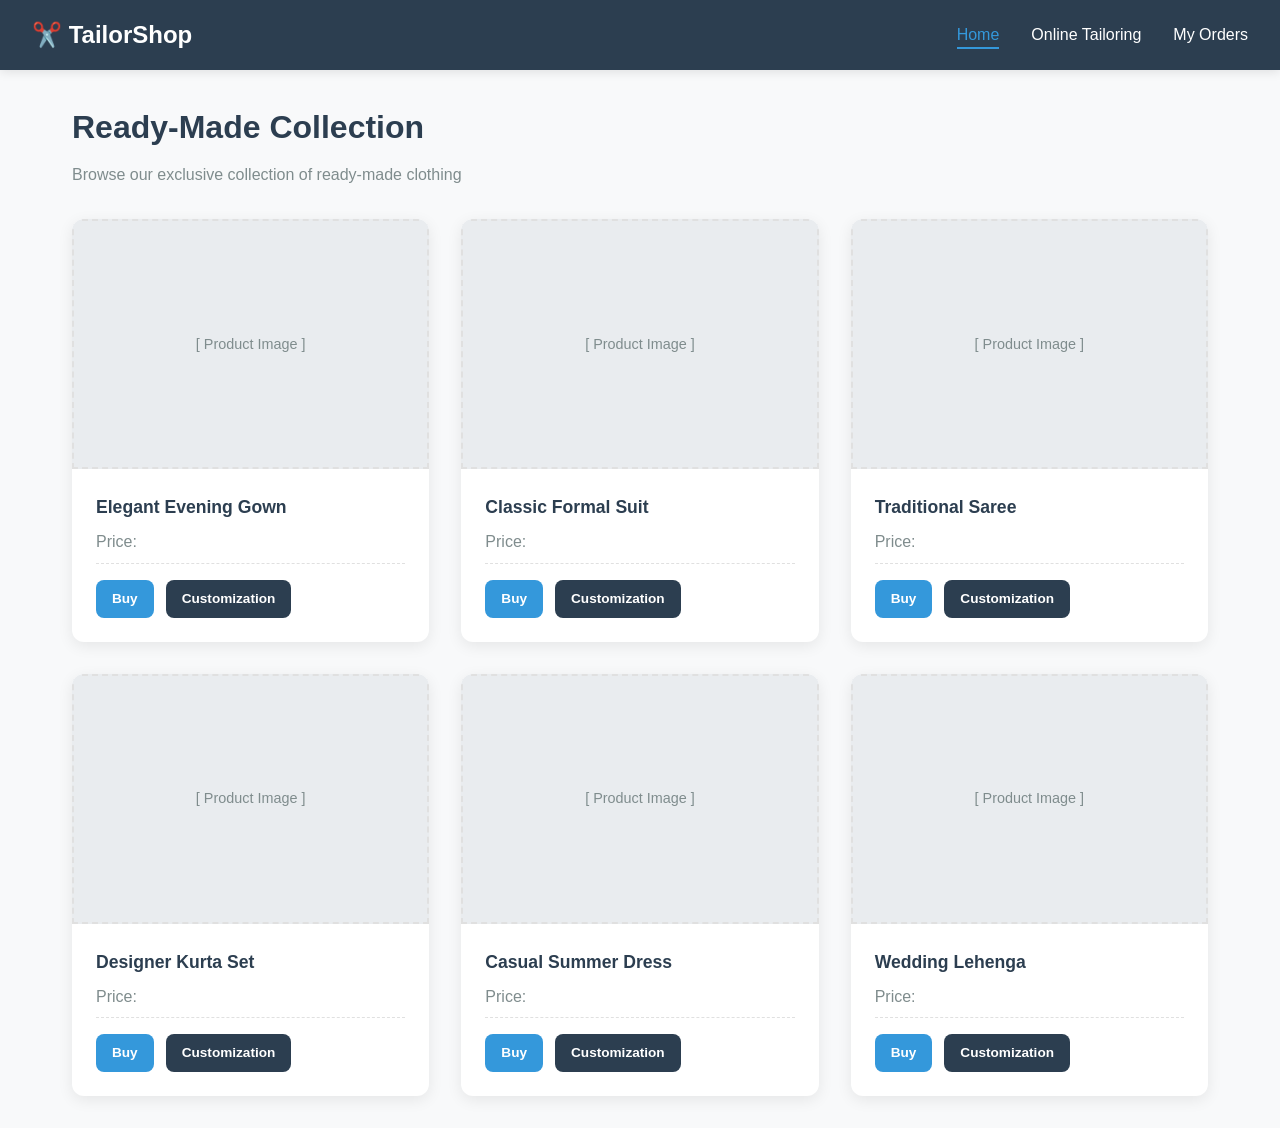
==== index.html @ 63ad38c6 "Add files via upload" ====
<!DOCTYPE html>
<html lang="en">
<head>
  <meta charset="UTF-8">
  <meta name="viewport" content="width=device-width, initial-scale=1.0">
  <title>TailorShop - Home</title>
  <link rel="stylesheet" href="styles.css">
</head>
<body>
  <!-- Navigation -->
  <nav class="navbar">
    <a href="index.html" class="logo">✂️ TailorShop</a>
    <ul class="nav-links">
      <li><a href="index.html" class="active">Home</a></li>
      <li><a href="tailoring.html">Online Tailoring</a></li>
      <li><a href="orders.html">My Orders</a></li>
    </ul>
  </nav>

  <!-- Main Content -->
  <main class="container">
    <div class="page-header">
      <h1>Ready-Made Collection</h1>
      <p>Browse our exclusive collection of ready-made clothing</p>
    </div>

    <!-- Product Grid -->
    <div class="product-grid">
      <!-- Product 1 -->
      <div class="product-card">
        <div class="image-placeholder">[ Product Image ]</div>
        <div class="product-info">
          <h3 class="product-name">Elegant Evening Gown</h3>
          <p class="product-price">Price: </p>
          <div class="btn-group">
            <a href="product.html" class="btn btn-primary btn-sm">Buy</a>
            <a href="customization.html" class="btn btn-secondary btn-sm">Customization</a>
          </div>
        </div>
      </div>

      <!-- Product 2 -->
      <div class="product-card">
        <div class="image-placeholder">[ Product Image ]</div>
        <div class="product-info">
          <h3 class="product-name">Classic Formal Suit</h3>
          <p class="product-price">Price: </p>
          <div class="btn-group">
            <a href="product.html" class="btn btn-primary btn-sm">Buy</a>
            <a href="customization.html" class="btn btn-secondary btn-sm">Customization</a>
          </div>
        </div>
      </div>

      <!-- Product 3 -->
      <div class="product-card">
        <div class="image-placeholder">[ Product Image ]</div>
        <div class="product-info">
          <h3 class="product-name">Traditional Saree</h3>
          <p class="product-price">Price: </p>
          <div class="btn-group">
            <a href="product.html" class="btn btn-primary btn-sm">Buy</a>
            <a href="customization.html" class="btn btn-secondary btn-sm">Customization</a>
          </div>
        </div>
      </div>

      <!-- Product 4 -->
      <div class="product-card">
        <div class="image-placeholder">[ Product Image ]</div>
        <div class="product-info">
          <h3 class="product-name">Designer Kurta Set</h3>
          <p class="product-price">Price: </p>
          <div class="btn-group">
            <a href="product.html" class="btn btn-primary btn-sm">Buy</a>
            <a href="customization.html" class="btn btn-secondary btn-sm">Customization</a>
          </div>
        </div>
      </div>

      <!-- Product 5 -->
      <div class="product-card">
        <div class="image-placeholder">[ Product Image ]</div>
        <div class="product-info">
          <h3 class="product-name">Casual Summer Dress</h3>
          <p class="product-price">Price: </p>
          <div class="btn-group">
            <a href="product.html" class="btn btn-primary btn-sm">Buy</a>
            <a href="customization.html" class="btn btn-secondary btn-sm">Customization</a>
          </div>
        </div>
      </div>

      <!-- Product 6 -->
      <div class="product-card">
        <div class="image-placeholder">[ Product Image ]</div>
        <div class="product-info">
          <h3 class="product-name">Wedding Lehenga</h3>
          <p class="product-price">Price: </p>
          <div class="btn-group">
            <a href="product.html" class="btn btn-primary btn-sm">Buy</a>
            <a href="customization.html" class="btn btn-secondary btn-sm">Customization</a>
          </div>
        </div>
      </div>
    </div>
  </main>

  <script src="script.js"></script>
</body>
</html>
---- styles.css ----
/* Global Styles */
* {
  margin: 0;
  padding: 0;
  box-sizing: border-box;
}

:root {
  --primary: #2c3e50;
  --secondary: #3498db;
  --accent: #e74c3c;
  --background: #f8f9fa;
  --card-bg: #ffffff;
  --text-primary: #2c3e50;
  --text-secondary: #7f8c8d;
  --border: #e0e0e0;
  --success: #27ae60;
  --warning: #f39c12;
}

body {
  font-family: 'Segoe UI', Tahoma, Geneva, Verdana, sans-serif;
  background-color: var(--background);
  color: var(--text-primary);
  line-height: 1.6;
}

/* Navigation */
.navbar {
  background-color: var(--primary);
  padding: 1rem 2rem;
  display: flex;
  justify-content: space-between;
  align-items: center;
  position: sticky;
  top: 0;
  z-index: 100;
  box-shadow: 0 2px 10px rgba(0, 0, 0, 0.1);
}

.navbar .logo {
  color: white;
  font-size: 1.5rem;
  font-weight: bold;
  text-decoration: none;
}

.navbar .nav-links {
  display: flex;
  gap: 2rem;
  list-style: none;
}

.navbar .nav-links a {
  color: white;
  text-decoration: none;
  font-weight: 500;
  transition: color 0.3s;
}

.navbar .nav-links a:hover {
  color: var(--secondary);
}

.navbar .nav-links a.active {
  color: var(--secondary);
  border-bottom: 2px solid var(--secondary);
  padding-bottom: 4px;
}

/* Container */
.container {
  max-width: 1200px;
  margin: 0 auto;
  padding: 2rem;
}

/* Page Header */
.page-header {
  margin-bottom: 2rem;
}

.page-header h1 {
  font-size: 2rem;
  color: var(--primary);
  margin-bottom: 0.5rem;
}

.page-header p {
  color: var(--text-secondary);
}

/* Product Grid */
.product-grid {
  display: grid;
  grid-template-columns: repeat(auto-fill, minmax(280px, 1fr));
  gap: 2rem;
}

/* Product Card */
.product-card {
  background: var(--card-bg);
  border-radius: 12px;
  overflow: hidden;
  box-shadow: 0 4px 15px rgba(0, 0, 0, 0.08);
  transition: transform 0.3s, box-shadow 0.3s;
}

.product-card:hover {
  transform: translateY(-5px);
  box-shadow: 0 8px 25px rgba(0, 0, 0, 0.12);
}

.image-placeholder {
  width: 100%;
  height: 250px;
  background-color: #e9ecef;
  display: flex;
  align-items: center;
  justify-content: center;
  color: var(--text-secondary);
  font-size: 0.9rem;
  border: 2px dashed var(--border);
}

.image-placeholder-small {
  width: 100%;
  height: 150px;
  background-color: #e9ecef;
  display: flex;
  align-items: center;
  justify-content: center;
  color: var(--text-secondary);
  font-size: 0.8rem;
  border: 2px dashed var(--border);
  border-radius: 8px;
}

.product-card .product-info {
  padding: 1.5rem;
}

.product-card .product-name {
  font-size: 1.1rem;
  font-weight: 600;
  margin-bottom: 0.5rem;
}

.product-card .product-price {
  color: var(--text-secondary);
  font-size: 1rem;
  margin-bottom: 1rem;
  min-height: 24px;
  border-bottom: 1px dashed var(--border);
  padding-bottom: 0.5rem;
}

.product-card .btn-group {
  display: flex;
  gap: 0.75rem;
}

/* Buttons */
.btn {
  padding: 0.75rem 1.5rem;
  border: none;
  border-radius: 8px;
  cursor: pointer;
  font-weight: 600;
  font-size: 0.9rem;
  transition: all 0.3s;
  text-decoration: none;
  display: inline-flex;
  align-items: center;
  justify-content: center;
  gap: 0.5rem;
}

.btn-primary {
  background-color: var(--secondary);
  color: white;
}

.btn-primary:hover {
  background-color: #2980b9;
}

.btn-secondary {
  background-color: var(--primary);
  color: white;
}

.btn-secondary:hover {
  background-color: #1a252f;
}

.btn-accent {
  background-color: var(--accent);
  color: white;
}

.btn-accent:hover {
  background-color: #c0392b;
}

.btn-outline {
  background-color: transparent;
  border: 2px solid var(--secondary);
  color: var(--secondary);
}

.btn-outline:hover {
  background-color: var(--secondary);
  color: white;
}

.btn-sm {
  padding: 0.5rem 1rem;
  font-size: 0.85rem;
}

.btn-block {
  width: 100%;
}

/* Product Detail Page */
.product-detail {
  display: grid;
  grid-template-columns: 1fr 1fr;
  gap: 3rem;
  margin-bottom: 3rem;
}

.product-detail .image-placeholder {
  height: 400px;
  border-radius: 12px;
}

.product-detail-info h1 {
  font-size: 2rem;
  margin-bottom: 1rem;
}

.product-detail-info .price {
  font-size: 1.5rem;
  color: var(--text-secondary);
  margin-bottom: 1.5rem;
  padding: 1rem;
  background-color: var(--background);
  border-radius: 8px;
  min-height: 60px;
}

.product-detail-info .description {
  margin-bottom: 2rem;
  color: var(--text-secondary);
}

/* Reviews Section */
.section {
  background: var(--card-bg);
  padding: 2rem;
  border-radius: 12px;
  margin-bottom: 2rem;
  box-shadow: 0 2px 10px rgba(0, 0, 0, 0.05);
}

.section h2 {
  margin-bottom: 1.5rem;
  padding-bottom: 0.75rem;
  border-bottom: 2px solid var(--border);
}

.review-card, .qa-card {
  padding: 1.5rem;
  border: 1px solid var(--border);
  border-radius: 8px;
  margin-bottom: 1rem;
}

.review-header {
  display: flex;
  justify-content: space-between;
  margin-bottom: 0.75rem;
}

.reviewer-name {
  font-weight: 600;
}

.review-date {
  color: var(--text-secondary);
  font-size: 0.9rem;
}

.stars {
  color: #f1c40f;
  margin-bottom: 0.5rem;
}

/* Form Styles */
.form-group {
  margin-bottom: 1.5rem;
}

.form-group label {
  display: block;
  margin-bottom: 0.5rem;
  font-weight: 600;
  color: var(--text-primary);
}

.form-group input,
.form-group textarea,
.form-group select {
  width: 100%;
  padding: 0.75rem 1rem;
  border: 2px solid var(--border);
  border-radius: 8px;
  font-size: 1rem;
  transition: border-color 0.3s;
}

.form-group input:focus,
.form-group textarea:focus,
.form-group select:focus {
  outline: none;
  border-color: var(--secondary);
}

.form-group .helper-text {
  font-size: 0.85rem;
  color: var(--text-secondary);
  margin-top: 0.25rem;
}

.form-row {
  display: grid;
  grid-template-columns: repeat(2, 1fr);
  gap: 1rem;
}

/* Customization Steps */
.step-indicator {
  display: flex;
  justify-content: center;
  margin-bottom: 2rem;
  gap: 0;
}

.step {
  display: flex;
  align-items: center;
  gap: 0.5rem;
  padding: 1rem 2rem;
  background-color: var(--background);
  color: var(--text-secondary);
  font-weight: 500;
  position: relative;
}

.step.active {
  background-color: var(--secondary);
  color: white;
}

.step.completed {
  background-color: var(--success);
  color: white;
}

.step-number {
  width: 28px;
  height: 28px;
  border-radius: 50%;
  background-color: rgba(255, 255, 255, 0.3);
  display: flex;
  align-items: center;
  justify-content: center;
  font-weight: 600;
}

.step.active .step-number,
.step.completed .step-number {
  background-color: rgba(255, 255, 255, 0.3);
}

/* Fabric Selection */
.fabric-types {
  display: flex;
  gap: 1rem;
  margin-bottom: 2rem;
  flex-wrap: wrap;
}

.fabric-type-btn {
  padding: 1rem 2rem;
  border: 2px solid var(--border);
  border-radius: 8px;
  background: var(--card-bg);
  cursor: pointer;
  font-weight: 500;
  transition: all 0.3s;
}

.fabric-type-btn:hover,
.fabric-type-btn.active {
  border-color: var(--secondary);
  background-color: rgba(52, 152, 219, 0.1);
}

.fabric-options {
  display: flex;
  gap: 1rem;
  margin-bottom: 2rem;
}

.fabric-option {
  padding: 0.75rem 1.5rem;
  border: 2px solid var(--border);
  border-radius: 8px;
  cursor: pointer;
  transition: all 0.3s;
}

.fabric-option:hover,
.fabric-option.active {
  border-color: var(--secondary);
  background-color: rgba(52, 152, 219, 0.1);
}

.color-grid {
  display: grid;
  grid-template-columns: repeat(auto-fill, minmax(120px, 1fr));
  gap: 1rem;
}

.color-option {
  padding: 1rem;
  border: 2px solid var(--border);
  border-radius: 8px;
  text-align: center;
  cursor: pointer;
  transition: all 0.3s;
}

.color-option:hover,
.color-option.active {
  border-color: var(--secondary);
  box-shadow: 0 4px 15px rgba(52, 152, 219, 0.2);
}

.color-swatch {
  width: 40px;
  height: 40px;
  border-radius: 50%;
  margin: 0 auto 0.5rem;
  border: 2px solid var(--border);
}

/* Orders Page */
.orders-list {
  display: flex;
  flex-direction: column;
  gap: 1rem;
}

.order-card {
  background: var(--card-bg);
  border-radius: 12px;
  padding: 1.5rem;
  box-shadow: 0 2px 10px rgba(0, 0, 0, 0.05);
  display: grid;
  grid-template-columns: auto 1fr auto;
  gap: 1.5rem;
  align-items: center;
  cursor: pointer;
  transition: box-shadow 0.3s;
}

.order-card:hover {
  box-shadow: 0 4px 20px rgba(0, 0, 0, 0.1);
}

.order-card .image-placeholder {
  width: 80px;
  height: 80px;
  border-radius: 8px;
}

.order-info h3 {
  margin-bottom: 0.25rem;
}

.order-info p {
  color: var(--text-secondary);
  font-size: 0.9rem;
}

.order-status {
  padding: 0.5rem 1rem;
  border-radius: 20px;
  font-size: 0.85rem;
  font-weight: 600;
}

.status-placed { background-color: #e8f4fd; color: #3498db; }
.status-accepted { background-color: #fef3e2; color: #f39c12; }
.status-stitching { background-color: #fde8e8; color: #e74c3c; }
.status-completed { background-color: #e8f8f0; color: #27ae60; }
.status-shipped { background-color: #f0e8f8; color: #9b59b6; }
.status-delivered { background-color: #e8f8f0; color: #27ae60; }

/* Order Detail */
.order-detail-grid {
  display: grid;
  grid-template-columns: 1fr 1fr;
  gap: 2rem;
}

.order-detail-section {
  background: var(--card-bg);
  padding: 1.5rem;
  border-radius: 12px;
  box-shadow: 0 2px 10px rgba(0, 0, 0, 0.05);
}

.order-detail-section h3 {
  margin-bottom: 1rem;
  padding-bottom: 0.5rem;
  border-bottom: 2px solid var(--border);
}

.detail-row {
  display: flex;
  justify-content: space-between;
  padding: 0.75rem 0;
  border-bottom: 1px solid var(--border);
}

.detail-row:last-child {
  border-bottom: none;
}

.detail-label {
  color: var(--text-secondary);
}

.detail-value {
  font-weight: 500;
}

/* Chat Interface */
.chat-container {
  background: var(--card-bg);
  border-radius: 12px;
  box-shadow: 0 2px 10px rgba(0, 0, 0, 0.05);
  margin-top: 2rem;
  overflow: hidden;
}

.chat-header {
  background-color: var(--primary);
  color: white;
  padding: 1rem 1.5rem;
  font-weight: 600;
}

.chat-messages {
  height: 300px;
  overflow-y: auto;
  padding: 1.5rem;
  display: flex;
  flex-direction: column;
  gap: 1rem;
}

.message {
  max-width: 70%;
  padding: 1rem;
  border-radius: 12px;
}

.message.sent {
  background-color: var(--secondary);
  color: white;
  align-self: flex-end;
  border-bottom-right-radius: 4px;
}

.message.received {
  background-color: var(--background);
  align-self: flex-start;
  border-bottom-left-radius: 4px;
}

.message-time {
  font-size: 0.75rem;
  opacity: 0.7;
  margin-top: 0.5rem;
}

.chat-input {
  display: flex;
  padding: 1rem;
  border-top: 1px solid var(--border);
  gap: 1rem;
}

.chat-input input {
  flex: 1;
  padding: 0.75rem 1rem;
  border: 2px solid var(--border);
  border-radius: 8px;
}

/* Measurement Guide */
.measurement-guide {
  background: var(--background);
  padding: 1.5rem;
  border-radius: 12px;
  margin-top: 1.5rem;
}

.measurement-guide h4 {
  margin-bottom: 1rem;
}

.guide-image-placeholder {
  width: 100%;
  height: 200px;
  background-color: #e9ecef;
  display: flex;
  align-items: center;
  justify-content: center;
  color: var(--text-secondary);
  border: 2px dashed var(--border);
  border-radius: 8px;
}

/* Upload Area */
.upload-area {
  border: 2px dashed var(--border);
  border-radius: 12px;
  padding: 3rem;
  text-align: center;
  cursor: pointer;
  transition: all 0.3s;
}

.upload-area:hover {
  border-color: var(--secondary);
  background-color: rgba(52, 152, 219, 0.05);
}

.upload-icon {
  font-size: 3rem;
  color: var(--text-secondary);
  margin-bottom: 1rem;
}

/* Responsive */
@media (max-width: 768px) {
  .navbar {
    flex-direction: column;
    gap: 1rem;
  }

  .navbar .nav-links {
    flex-wrap: wrap;
    justify-content: center;
    gap: 1rem;
  }

  .product-detail {
    grid-template-columns: 1fr;
  }

  .order-detail-grid {
    grid-template-columns: 1fr;
  }

  .form-row {
    grid-template-columns: 1fr;
  }

  .step-indicator {
    flex-direction: column;
  }

  .order-card {
    grid-template-columns: 1fr;
    text-align: center;
  }

  .order-card .image-placeholder {
    margin: 0 auto;
  }
}
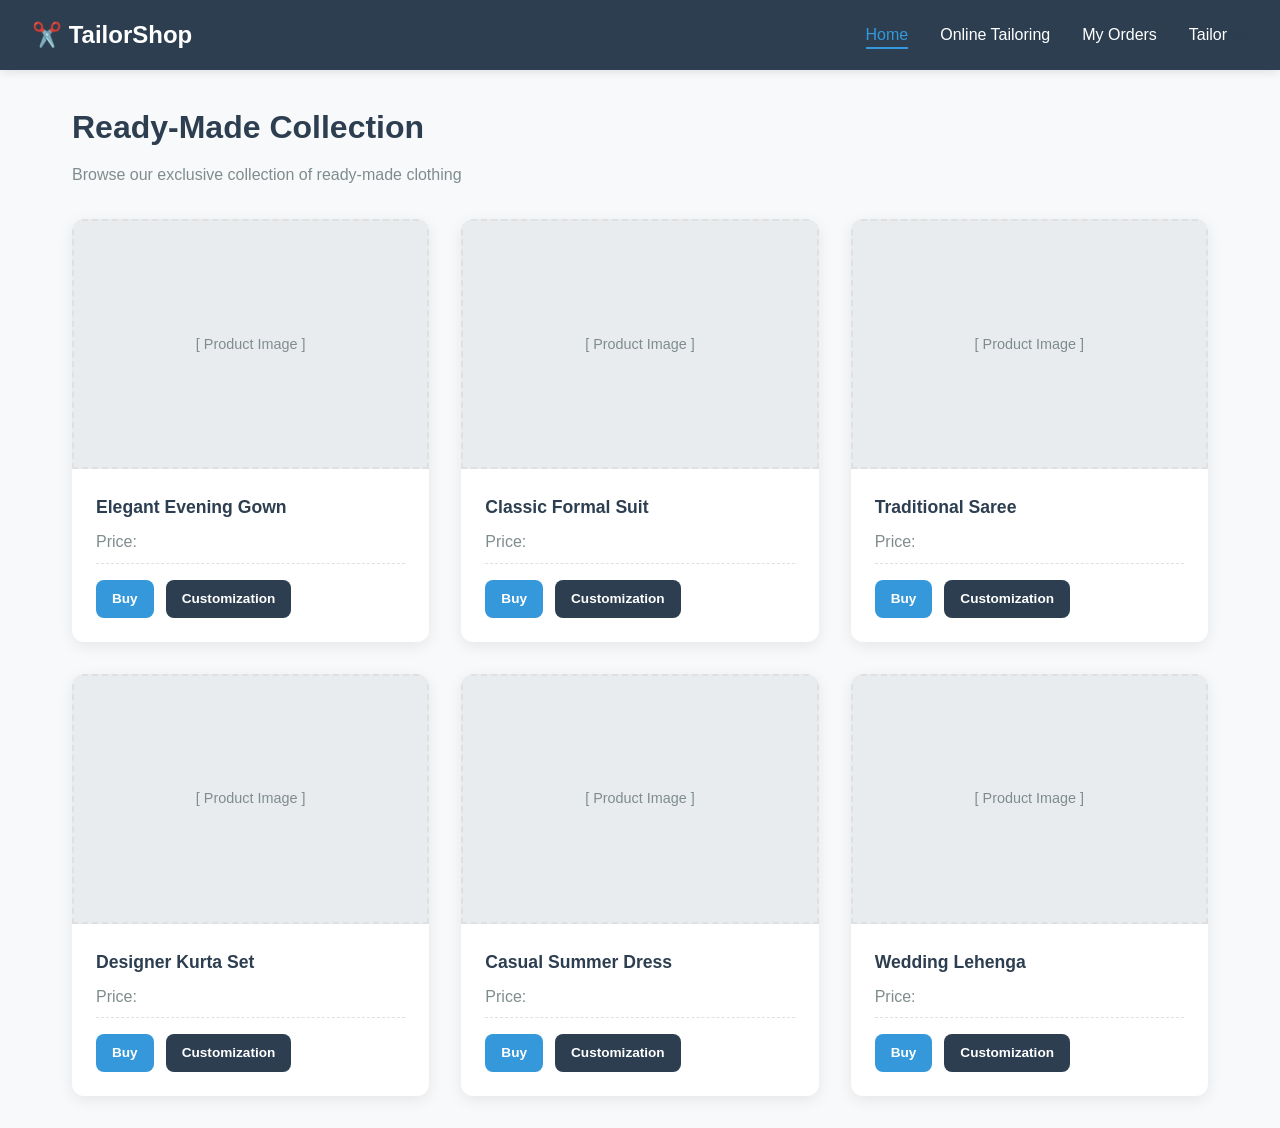
==== commit 2a1d45d2: "Add link of Tailor dashboard to customer web in navigation" ====
--- a/index.html
+++ b/index.html
@@ -14,6 +14,7 @@
       <li><a href="index.html" class="active">Home</a></li>
       <li><a href="tailoring.html">Online Tailoring</a></li>
       <li><a href="orders.html">My Orders</a></li>
+      <li><a href="/admin/dashboard.html">Tailor</a>/li>
     </ul>
   </nav>
 
